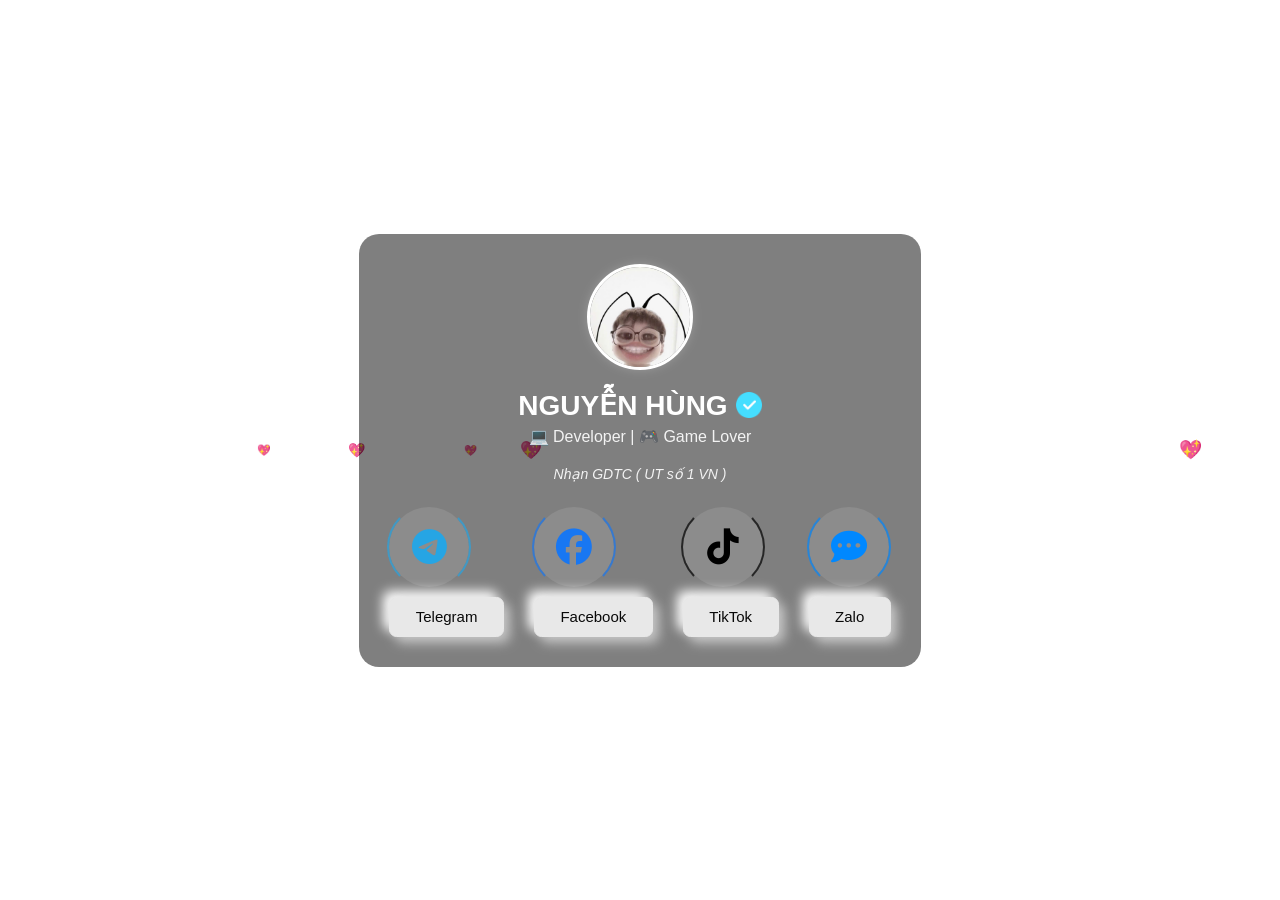
==== index.html @ d01bb447 "Add files via upload" ====
<!DOCTYPE html>
<html lang="en">
<head>
  <meta charset="UTF-8">
  <title>NGUYỄN HÙNG</title>
  <link rel="stylesheet" href="https://cdnjs.cloudflare.com/ajax/libs/font-awesome/6.5.0/css/all.min.css">
  <link rel="stylesheet" href="styles.css">
</head>
<body>

  <!-- Video nền -->
  <video autoplay muted loop id="bgVideo">
    <source src="6815540133886.mp4" type="video/mp4">
    Trình duyệt không hỗ trợ video.
  </video>

  <!-- Nhạc nền -->
  <audio id="bgMusic" autoplay loop muted>
    <source src="hpbd.mp3" type="audio/mpeg">
    Trình duyệt không hỗ trợ âm thanh.
  </audio>


  <div class="profile-container">
    <img class="avatar" src="512760668_1450222842820179_6705749135159734954_n.jpg" alt="avatar">
    <div class="profile-name">
      NGUYỄN HÙNG
      <img class="tick-icon" src="326015319115211.png" alt="tick">
    </div>
    <div class="profile-desc">💻 Developer | 🎮 Game Lover</div>
    <div class="cute-cat-wrapper">
      <!-- <img class="cat-icon" src="512760668_1450222842820179_6705749135159734954_n.jpg" alt="cute cat"> -->
      <div class="cat-label">Nhạn GDTC ( UT số 1 VN )</div>
    </div>
    <div class="holographic-stack">
      <div class="icon-group">
        <div class="holographic-icon telegram">
          <span class="holographic-ring"></span>
          <span class="holographic-particles"></span>
          <span class="holographic-pulse"></span>
          <i class="fab fa-telegram"></i>
        </div>
        <button onclick="goTo('https://t.me/Kingcam08')">Telegram</button>
      </div>
      <div class="icon-group">
        <div class="holographic-icon facebook">
          <span class="holographic-ring"></span>
          <span class="holographic-particles"></span>
          <span class="holographic-pulse"></span>
          <i class="fab fa-facebook"></i>
        </div>
        <button onclick="goTo('https://www.facebook.com/HungNT.GDTG.VN')">Facebook</button>
      </div>
      <div class="icon-group">
        <div class="holographic-icon tiktok">
          <span class="holographic-ring"></span>
          <span class="holographic-particles"></span>
          <span class="holographic-pulse"></span>
          <i class="fab fa-tiktok"></i>
        </div>
        <button onclick="goTo('https://www.tiktok.com/@nth_hung08')">TikTok</button>
      </div>
      <div class="icon-group">
        <div class="holographic-icon zalo">
          <span class="holographic-ring"></span>
          <span class="holographic-particles"></span>
          <span class="holographic-pulse"></span>
          <i class="fas fa-comment-dots"></i>
        </div>
        <button onclick="goTo('https://zalo.me/0988085025')">Zalo</button>
      </div>
    </div>
  </div>

  <script src="script.js"></script>
</body>
</html>
---- styles.css ----
body {
  margin: 0;
  font-family: 'Comic Sans MS', cursive, sans-serif;
  display: flex;
  justify-content: center;
  align-items: center;
  height: 100vh;
  color: #fff;
  overflow: hidden;
  position: relative;
}

#bgVideo {
  position: fixed;
  top: 0;
  left: 0;
  min-width: 100%;
  min-height: 100%;
  z-index: -3;
  object-fit: cover;
}

.heart {
  position: fixed;
  color: #ff6b81;
  font-size: 20px;
  animation: fall linear infinite;
  z-index: -1;
  user-select: none;
  pointer-events: none;
}

@keyframes fall {
  0% {
    transform: translateY(-10%) rotate(0deg);
    opacity: 1;
  }
  100% {
    transform: translateY(110vh) rotate(360deg);
    opacity: 0;
  }
}

.profile-container {
  text-align: center;
  background: rgba(0, 0, 0, 0.5);
  padding: 30px;
  border-radius: 20px;
  box-shadow: 0 0 20px rgba(255, 255, 255, 0.2);
}

.avatar {
  width: 100px;
  height: 100px;
  border-radius: 50%;
  border: 3px solid #fff;
  object-fit: cover;
  box-shadow: 0 0 10px rgba(255, 255, 255, 0.2);
  margin-bottom: 15px;
}

.profile-name {
  font-size: 28px;
  font-weight: bold;
  margin-bottom: 5px;
  display: flex;
  align-items: center;
  justify-content: center;
  gap: 8px;
}

.tick-icon {
  width: 26px;
  height: 26px;
}

.profile-desc {
  font-size: 16px;
  opacity: 0.9;
}

.cute-cat-wrapper {
  margin-top: 20px;
}

.cat-icon {
  width: 60px;
  height: 60px;
  border-radius: 50%;
  border: 2px solid #fff;
  object-fit: cover;
  box-shadow: 0 0 6px rgba(255, 255, 255, 0.4);
}

.cat-label {
  margin-top: 8px;
  font-size: 14px;
  font-style: italic;
  opacity: 0.9;
}

.holographic-stack {
  display: flex;
  justify-content: center;
  align-items: center;
  gap: 30px;
  perspective: 1000px;
  flex-wrap: wrap;
  margin-top: 25px;
}

.icon-group {
  text-align: center;
}

.holographic-icon {
  position: relative;
  width: 80px;
  height: 80px;
  display: flex;
  align-items: center;
  justify-content: center;
  cursor: default;
  font-size: 36px;
  border-radius: 50%;
  background: rgba(255, 255, 255, 0.1);
  transition: transform 0.4s cubic-bezier(0.175, 0.885, 0.32, 1.275);
  transform-style: preserve-3d;
}

.holographic-icon.active {
  transform: translateY(-10px) rotateX(20deg);
  box-shadow: 0 0 15px currentColor;
}

.holographic-icon i {
  transition: transform 0.3s ease;
}

.holographic-icon.active i {
  transform: scale(1.2) rotate(10deg);
}

.holographic-icon::before {
  content: "";
  position: absolute;
  bottom: -10px;
  left: 5%;
  width: 90%;
  height: 20%;
  background: rgba(0, 0, 0, 0.3);
  border-radius: 50%;
  filter: blur(10px);
  transform: rotateX(80deg) translateZ(-20px);
  opacity: 0;
  transition: opacity 0.3s ease;
}

.holographic-icon.active::before {
  opacity: 0.5;
}

.holographic-ring,
.holographic-particles,
.holographic-pulse {
  position: absolute;
  width: 100%;
  height: 100%;
  border-radius: 50%;
}

.holographic-ring {
  border: 2px solid;
  border-top-color: transparent;
  border-bottom-color: transparent;
  animation: rotate 3s linear infinite;
  opacity: 0.7;
}

.holographic-particles {
  background: radial-gradient(circle, transparent 20%, currentColor 20%, currentColor 30%, transparent 30%, transparent 40%, currentColor 40%, currentColor 50%, transparent 50%);
  background-size: 15px 15px;
  opacity: 0;
  transition: opacity 0.3s ease;
}

.holographic-pulse {
  box-shadow: 0 0 15px currentColor;
  opacity: 0;
  transition: opacity 0.3s ease, transform 0.3s ease;
}

.holographic-icon.active .holographic-particles {
  opacity: 0.3;
  animation: particles 3s linear infinite;
}

.holographic-icon.active .holographic-pulse {
  opacity: 0.5;
  animation: pulse 2s ease-out infinite;
}

@keyframes rotate {
  from { transform: rotate(0deg); }
  to { transform: rotate(360deg); }
}

@keyframes particles {
  from { background-position: 0 0; }
  to { background-position: 30px 30px; }
}

@keyframes pulse {
  0% { transform: scale(0.8); opacity: 0.5; }
  50% { transform: scale(1.1); opacity: 0.2; }
  100% { transform: scale(1.3); opacity: 0; }
}

.telegram { color: #26a5e4; }
.facebook { color: #1877f2; }
.tiktok { color: #000; }
.zalo { color: #0088ff; }

.icon-group button {
  display: block;
  margin: 10px auto 0 auto;
}

button {
  color: #090909;
  padding: 0.7em 1.7em;
  font-size: 15px;
  border-radius: 0.5em;
  background: #e8e8e8;
  cursor: pointer;
  border: 1px solid #e8e8e8;
  transition: all 0.15s ease-in-out;
  box-shadow: 6px 6px 12px #c5c5c5, -6px -6px 12px #ffffff;
  transform: translateY(0);
}

button:hover {
  transform: translateY(-2px);
  box-shadow: 4px 4px 10px #c5c5c5, -4px -4px 10px #ffffff;
}

button:active {
  transform: translateY(1px);
  box-shadow: inset 4px 4px 8px #c5c5c5, inset -4px -4px 8px #ffffff;
  color: #555;
}
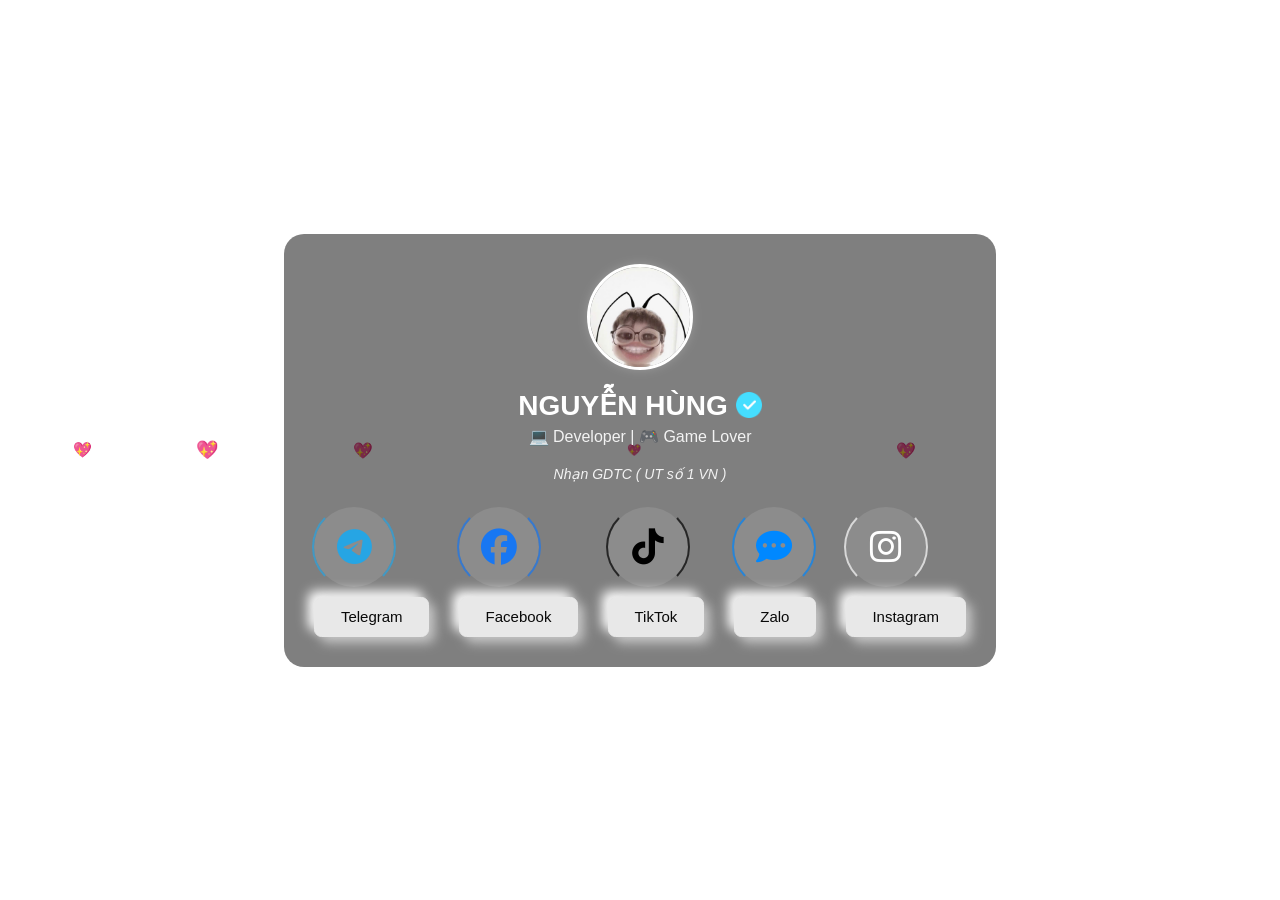
==== commit 41a88049: "Update index.html" ====
--- a/index.html
+++ b/index.html
@@ -69,6 +69,15 @@
         </div>
         <button onclick="goTo('https://zalo.me/0988085025')">Zalo</button>
       </div>
+      <div class="icon-group">
+        <div class="holographic-icon instagram">
+          <span class="holographic-ring"></span>
+          <span class="holographic-particles"></span>
+          <span class="holographic-pulse"></span>
+          <i class="fab fa-instagram"></i>
+        </div>
+        <button onclick="goTo('https://www.instagram.com/nth_hung08')">Instagram</button>
+      </div>
     </div>
   </div>
 
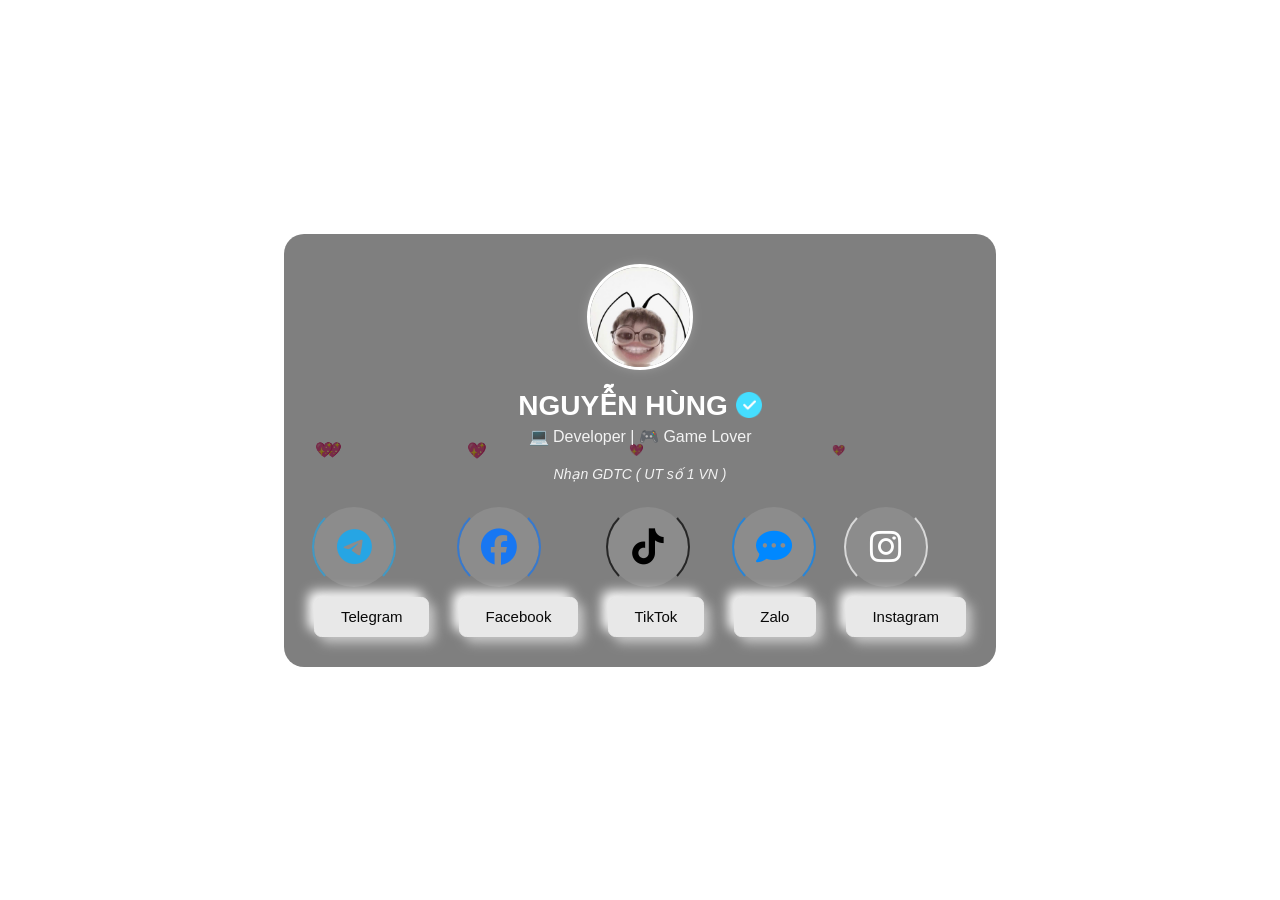
==== commit 15c85df1: "Update TikTok" ====
--- a/index.html
+++ b/index.html
@@ -58,7 +58,7 @@
           <span class="holographic-pulse"></span>
           <i class="fab fa-tiktok"></i>
         </div>
-        <button onclick="goTo('https://www.tiktok.com/@nth_hung08')">TikTok</button>
+        <button onclick="goTo('https://www.tiktok.com/@nth.hung_08?_r=1&_t=ZS-9AA9mmDQQXl')">TikTok</button>
       </div>
       <div class="icon-group">
         <div class="holographic-icon zalo">
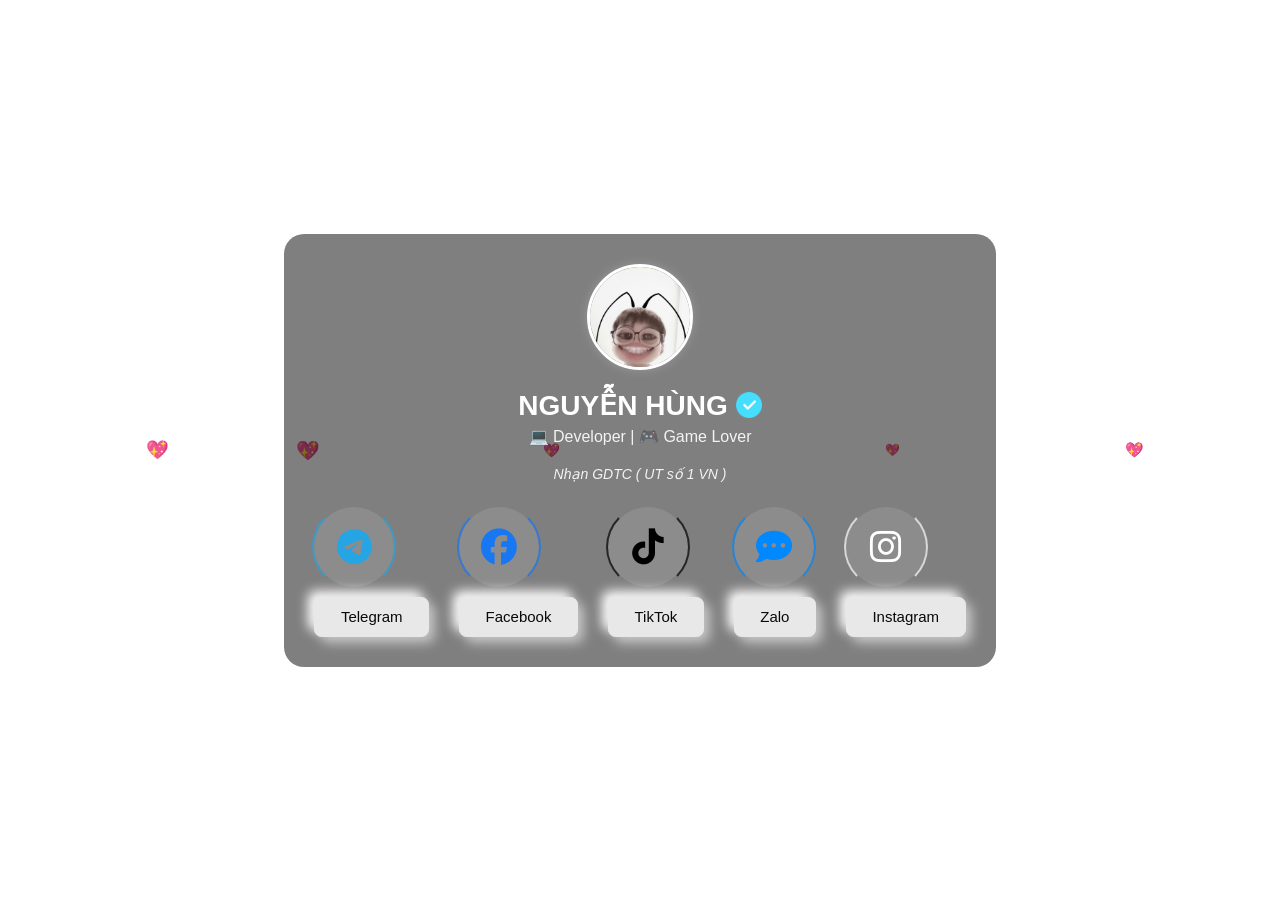
==== commit 84753375: "Update TikTok" ====
--- a/index.html
+++ b/index.html
@@ -58,7 +58,7 @@
           <span class="holographic-pulse"></span>
           <i class="fab fa-tiktok"></i>
         </div>
-        <button onclick="goTo('https://www.tiktok.com/@nth.hung_08?_r=1&_t=ZS-9AA9mmDQQXl')">TikTok</button>
+        <button onclick="goTo('https://www.tiktok.com/@nth.hung_08?_r=1&_t=ZS-9AH3cISkMqq')">TikTok</button>
       </div>
       <div class="icon-group">
         <div class="holographic-icon zalo">
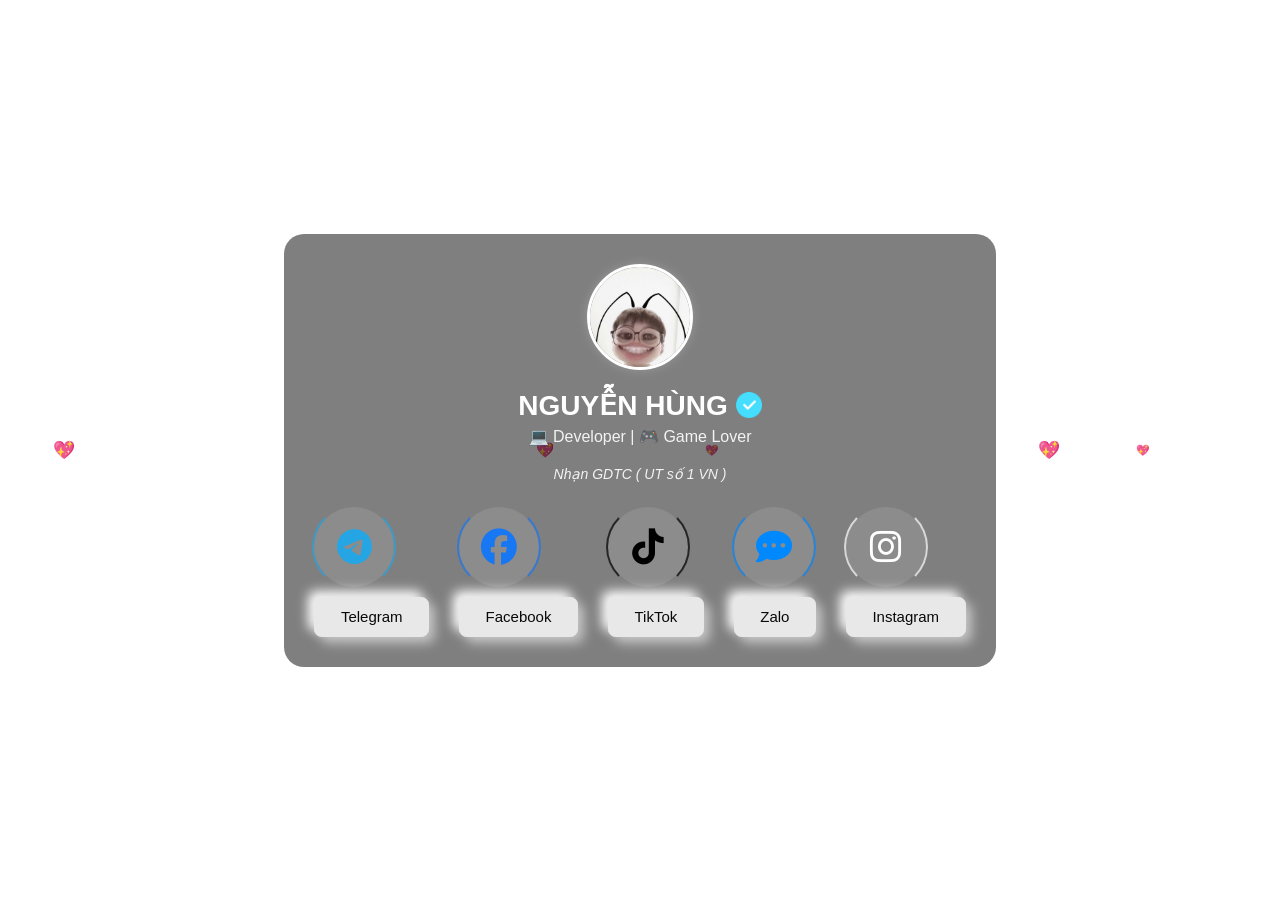
==== commit 75bd0f76: "Ig meo meo" ====
--- a/index.html
+++ b/index.html
@@ -76,7 +76,7 @@
           <span class="holographic-pulse"></span>
           <i class="fab fa-instagram"></i>
         </div>
-        <button onclick="goTo('https://www.instagram.com/nth_hung08')">Instagram</button>
+        <button onclick="goTo(' https://www.instagram.com/nth.hung_08')">Instagram</button>
       </div>
     </div>
   </div>
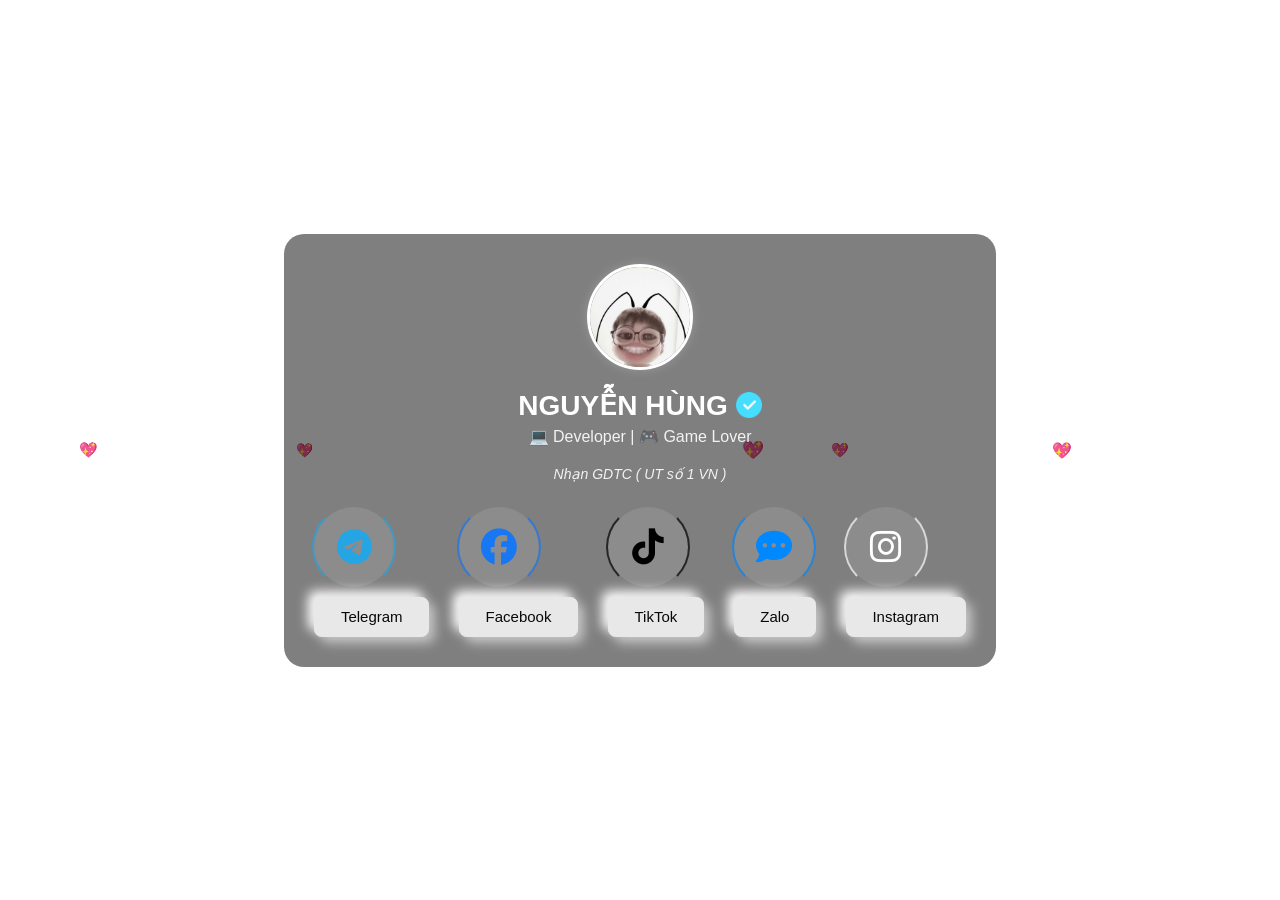
==== commit 3e08620b: "Ig change 2" ====
--- a/index.html
+++ b/index.html
@@ -76,7 +76,7 @@
           <span class="holographic-pulse"></span>
           <i class="fab fa-instagram"></i>
         </div>
-        <button onclick="goTo(' https://www.instagram.com/nth.hung_08')">Instagram</button>
+        <button onclick="goTo('https://www.instagram.com/nth.hung_08')">Instagram</button>
       </div>
     </div>
   </div>
